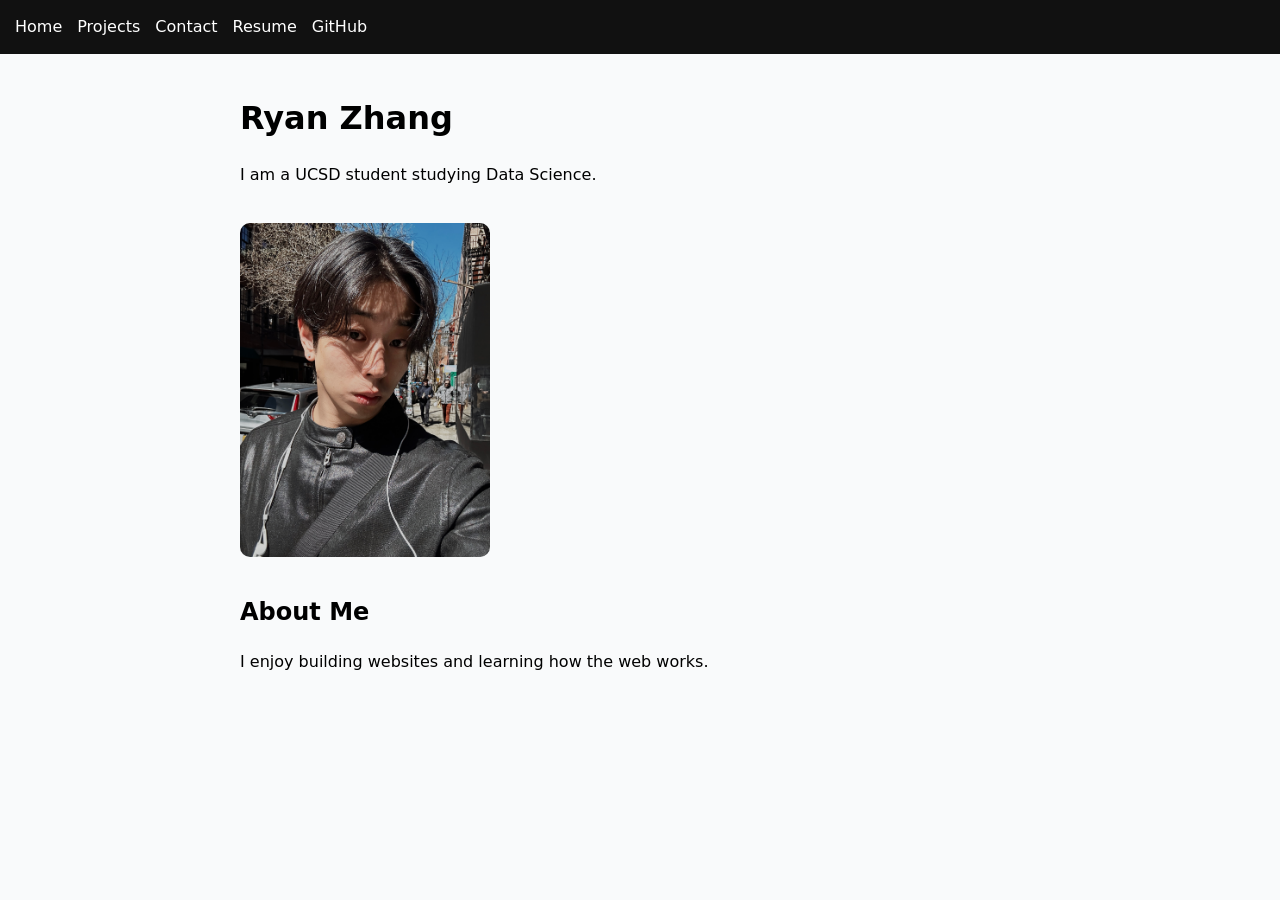
==== index.html @ 3e46cc7a "Initial portfolio commit" ====
<!DOCTYPE html>
<html lang="en">
<head>
  <meta charset="UTF-8">
  <title>Your Name: Personal Site</title>
  <link rel="stylesheet" href="style.css">
</head>

<body>

<nav>
  <a href="index.html">Home</a>
  <a href="projects/">Projects</a>
  <a href="contact/">Contact</a>
  <a href="resume/">Resume</a>
  <a href="https://github.com/RyanZhang0821" target="_blank">
    GitHub
  </a>
</nav>

<main>
  <h1>Ryan Zhang</h1>
  <p>I am a UCSD student studying Data Science.</p>

  <img src="images/photo.jpg" alt="Photo of me" width="250">

  <section>
    <h2>About Me</h2>
    <p>I enjoy building websites and learning how the web works.</p>
  </section>
</main>

</body>
</html>
---- style.css ----
body {
  font: 100%/1.5 system-ui;
  margin: 0;
  background-color: #f9fafb;
}

nav {
  display: flex;
  gap: 15px;
  padding: 15px;
  background: #111;
}

nav a {
  color: white;
  text-decoration: none;
}

main {
  max-width: 800px;
  margin: 40px auto;
  padding: 0 20px;
}

img {
  max-width: 100%;
  border-radius: 10px;
  margin-top: 20px;
}

section {
  margin-top: 30px;
}

form {
  display: flex;
  flex-direction: column;
  gap: 10px;
}

input, textarea {
  padding: 8px;
}

button {
  padding: 10px;
  background: black;
  color: white;
  border: none;
}
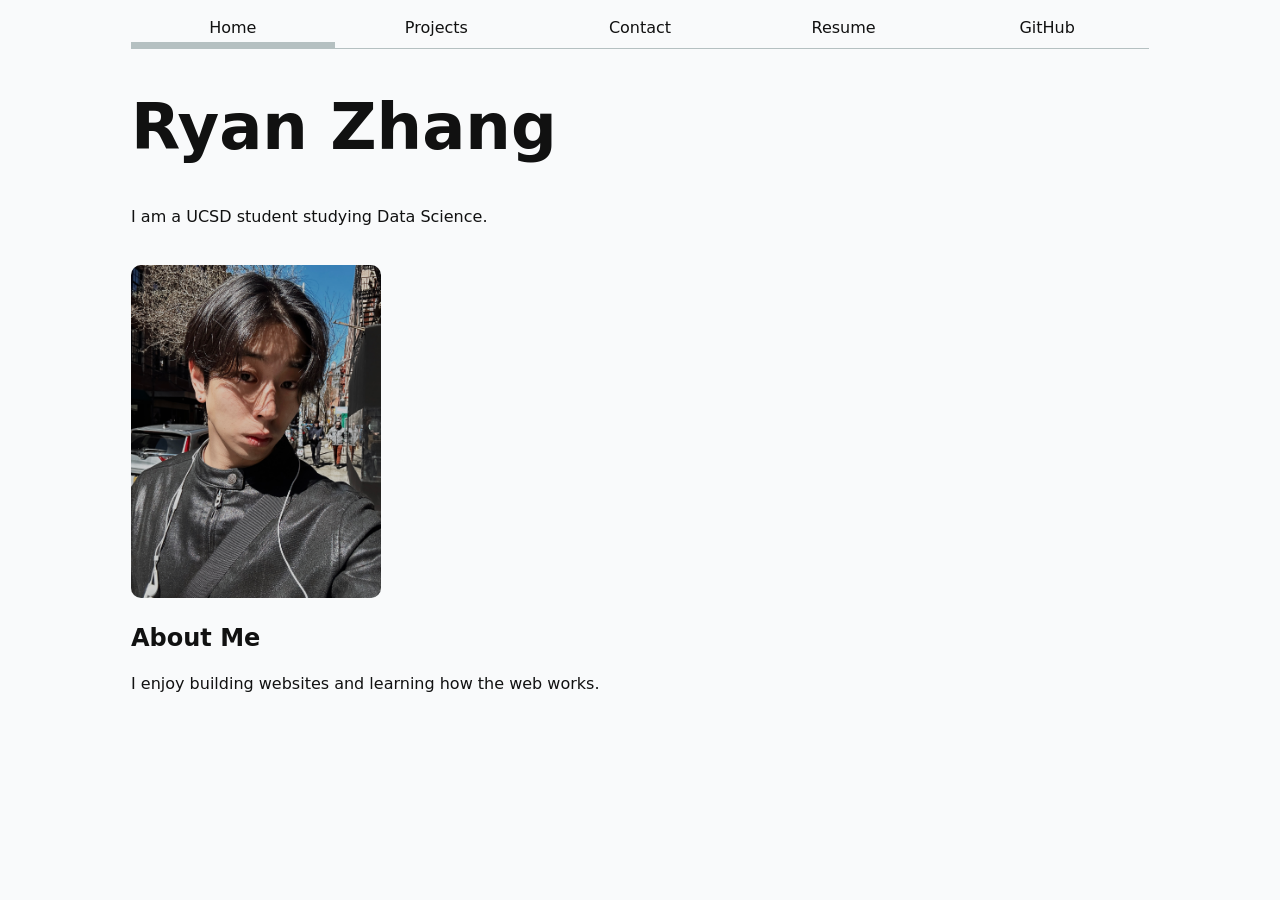
==== commit 3c7a028a: "lab 02 v.1" ====
--- a/index.html
+++ b/index.html
@@ -2,20 +2,18 @@
 <html lang="en">
 <head>
   <meta charset="UTF-8">
-  <title>Your Name: Personal Site</title>
+  <title>Home - Ryan Zhang</title>
   <link rel="stylesheet" href="style.css">
 </head>
 
 <body>
 
 <nav>
-  <a href="index.html">Home</a>
+  <a href="index.html" class="current">Home</a>
   <a href="projects/">Projects</a>
   <a href="contact/">Contact</a>
   <a href="resume/">Resume</a>
-  <a href="https://github.com/RyanZhang0821" target="_blank">
-    GitHub
-  </a>
+  <a href="https://github.com/RyanZhang0821" target="_blank">GitHub</a>
 </nav>
 
 <main>
--- a/style.css
+++ b/style.css
@@ -1,25 +1,75 @@
+/* Step 2.4: Accent Color Setup */
+html {
+  /* Define an accent color for your website [cite: 456] */
+  --color-accent: oklch(65% 50% 0);
+  /* Make the custom property available to the entire document [cite: 457, 459] */
+  accent-color: var(--color-accent);
+}
+
 body {
   font: 100%/1.5 system-ui;
-  margin: 0;
   background-color: #f9fafb;
+  color: #111;
+  /* Step 1: Prevent content from getting too wide [cite: 338] */
+  max-width: 100ch;
+  /* Center the content by specifying a lower bound for margin [cite: 380, 412, 413] */
+  margin-inline: max(1em, (100% - 100ch) / 2);
 }
 
+/* Step 4.4: Typography enhancements */
+h1 {
+  /* Make the heading significantly larger for contrast [cite: 619, 620] */
+  font-size: 400%;
+}
+
+h1, h2, h3, h4, h5, h6 {
+  /* Provide good defaults for line-height and prevent uneven lines [cite: 621] */
+  line-height: 1.1;
+  text-wrap: balance;
+}
+
+/* Step 2: Styling the navigation bar */
 nav {
+  /* Use Flexbox to control the layout [cite: 424, 425] */
   display: flex;
-  gap: 15px;
-  padding: 15px;
-  background: #111;
+  /* Apply margin-bottom to separate it from the content below [cite: 440] */
+  margin-bottom: 2em;
+  /* Apply a bottom border to visually separate it [cite: 441, 442] */
+  border-bottom: 1px solid oklch(80% 3% 200);
+}
+
+nav ul {
+  /* Prevent lists from having styling of their own [cite: 417] */
+  display: contents; 
 }
 
 nav a {
-  color: white;
+  /* Make links take up the same amount of space [cite: 426] */
+  flex: 1;
+  /* Remove the underline from links [cite: 437] */
   text-decoration: none;
+  /* Make links use the same text color as their parent element [cite: 438] */
+  color: inherit;
+  /* Center the text in its box [cite: 439] */
+  text-align: center;
+  /* Give each link some spacing [cite: 440] */
+  padding: 0.5em;
 }
 
-main {
-  max-width: 800px;
-  margin: 40px auto;
-  padding: 0 20px;
+/* Step 2.3 & 2.4: Current page and hover styles */
+nav a.current {
+  /* Give the current page link a thick bottom border [cite: 445] */
+  border-bottom: 0.4em solid oklch(80% 3% 200);
+  /* Counter the increase in height by reducing padding-bottom [cite: 446] */
+  padding-bottom: 0.1em;
+}
+
+nav a:hover {
+  /* Use the accent color to style hovered navigation links [cite: 460, 461] */
+  border-bottom: 0.4em solid var(--color-accent);
+  padding-bottom: 0.1em;
+  /* Apply a light color with the same hue for the background [cite: 463, 464] */
+  background-color: oklch(from var(--color-accent) 95% 5% h);
 }
 
 img {
@@ -28,23 +78,64 @@
   margin-top: 20px;
 }
 
-section {
-  margin-top: 30px;
+/* Step 3: Contact form layout */
+input, textarea, button {
+  /* Integrate typography by using the same font as the page [cite: 491, 493] */
+  font: inherit; 
 }
 
 form {
-  display: flex;
-  flex-direction: column;
-  gap: 10px;
+  /* Define a grid container for the form [cite: 531, 533] */
+  display: grid;
+  /* Define columns where one is auto and the other takes remaining space [cite: 536, 537] */
+  grid-template-columns: auto 1fr;
+  /* Add spacing between the form controls [cite: 554] */
+  gap: 1em;
 }
 
-input, textarea {
-  padding: 8px;
+label {
+  /* Make the labels grid containers themselves [cite: 551] */
+  display: grid;
+  /* Make their grid a subset of the form grid [cite: 551] */
+  grid-template-columns: subgrid;
+  /* Make the labels span a whole row [cite: 552, 553] */
+  grid-column: 1 / -1;
 }
 
 button {
+  /* Make the submit button span a whole row [cite: 552, 553] */
+  grid-column: 1 / -1;
   padding: 10px;
-  background: black;
+  background: #111;
   color: white;
   border: none;
+  border-radius: 5px;
+  cursor: pointer;
+}
+
+button:hover {
+  background: var(--color-accent);
+}
+
+/* Step 4: Projects Page Layout */
+.projects {
+  /* Lay out the projects in a grid [cite: 576, 577] */
+  display: grid;
+  /* Use a flexible number of columns that adapt to viewport width [cite: 576, 578] */
+  grid-template-columns: repeat(auto-fill, minmax(15em, 1fr));
+  /* Space out the elements nicely [cite: 616] */
+  gap: 1em; 
+}
+
+.projects article {
+  display: grid;
+  /* Align contents across columns [cite: 611, 612] */
+  grid-template-rows: subgrid;
+  /* Declare that each article should span 3 rows [cite: 613, 614] */
+  grid-row: span 3;
+}
+
+.projects h2 {
+  /* Avoid excessive spacing [cite: 615] */
+  margin: 0;
 }
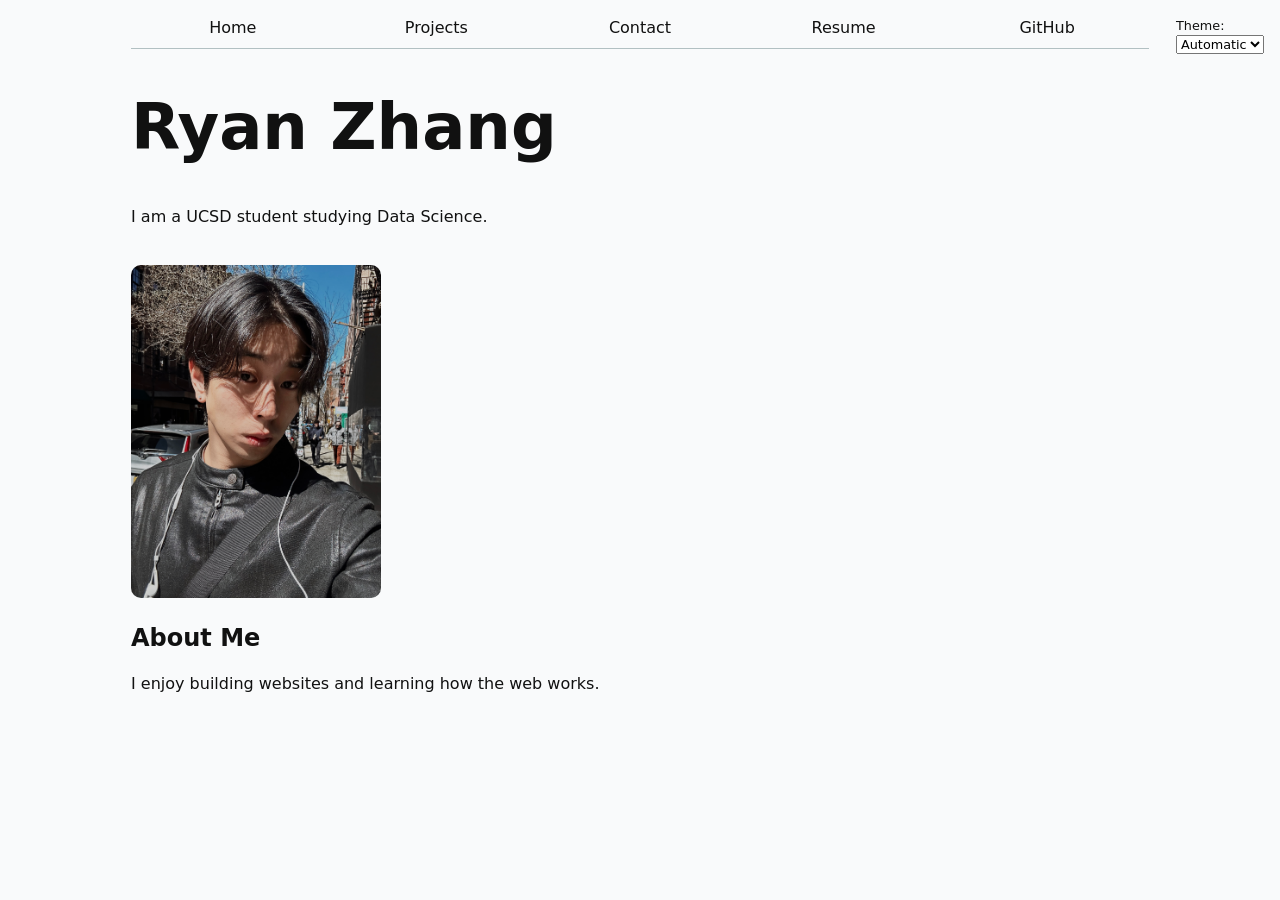
==== commit 8f94c102: "lab 3" ====
--- a/index.html
+++ b/index.html
@@ -4,17 +4,10 @@
   <meta charset="UTF-8">
   <title>Home - Ryan Zhang</title>
   <link rel="stylesheet" href="style.css">
+  <script type="module" src="global.js"></script>
 </head>
 
 <body>
-
-<nav>
-  <a href="index.html" class="current">Home</a>
-  <a href="projects/">Projects</a>
-  <a href="contact/">Contact</a>
-  <a href="resume/">Resume</a>
-  <a href="https://github.com/RyanZhang0821" target="_blank">GitHub</a>
-</nav>
 
 <main>
   <h1>Ryan Zhang</h1>
--- a/style.css
+++ b/style.css
@@ -1,8 +1,10 @@
-/* Step 2.4: Accent Color Setup */
+/* Step 2.4 & 4.1: Accent Color and Theme Setup */
 html {
-  /* Define an accent color for your website [cite: 456] */
+  /* Step 4.1: Tell the browser we support light and dark mode [cite: 214, 215] */
+  color-scheme: light dark;
+  /* Define an accent color for your website */
   --color-accent: oklch(65% 50% 0);
-  /* Make the custom property available to the entire document [cite: 457, 459] */
+  /* Make the custom property available to the entire document */
   accent-color: var(--color-accent);
 }
 
@@ -10,66 +12,77 @@
   font: 100%/1.5 system-ui;
   background-color: #f9fafb;
   color: #111;
-  /* Step 1: Prevent content from getting too wide [cite: 338] */
+  /* Step 1: Prevent content from getting too wide */
   max-width: 100ch;
-  /* Center the content by specifying a lower bound for margin [cite: 380, 412, 413] */
+  /* Center the content by specifying a lower bound for margin */
   margin-inline: max(1em, (100% - 100ch) / 2);
 }
 
 /* Step 4.4: Typography enhancements */
 h1 {
-  /* Make the heading significantly larger for contrast [cite: 619, 620] */
+  /* Make the heading significantly larger for contrast */
   font-size: 400%;
 }
 
 h1, h2, h3, h4, h5, h6 {
-  /* Provide good defaults for line-height and prevent uneven lines [cite: 621] */
+  /* Provide good defaults for line-height and prevent uneven lines */
   line-height: 1.1;
   text-wrap: balance;
 }
 
-/* Step 2: Styling the navigation bar */
+/* Step 2 & 4.1: Styling the navigation bar */
 nav {
-  /* Use Flexbox to control the layout [cite: 424, 425] */
+  /* Use Flexbox to control the layout */
   display: flex;
-  /* Apply margin-bottom to separate it from the content below [cite: 440] */
+  /* Apply margin-bottom to separate it from the content below */
   margin-bottom: 2em;
-  /* Apply a bottom border to visually separate it [cite: 441, 442] */
-  border-bottom: 1px solid oklch(80% 3% 200);
+  
+  /* Step 4.1: Adaptive border color for dark/light mode [cite: 236, 237] */
+  --border-color: oklch(50% 10% 200 / 40%);
+  border-bottom: 1px solid var(--border-color); /* [cite: 242, 243] */
 }
 
 nav ul {
-  /* Prevent lists from having styling of their own [cite: 417] */
+  /* Prevent lists from having styling of their own */
   display: contents; 
 }
 
 nav a {
-  /* Make links take up the same amount of space [cite: 426] */
+  /* Make links take up the same amount of space */
   flex: 1;
-  /* Remove the underline from links [cite: 437] */
+  /* Remove the underline from links */
   text-decoration: none;
-  /* Make links use the same text color as their parent element [cite: 438] */
+  /* Make links use the same text color as their parent element */
   color: inherit;
-  /* Center the text in its box [cite: 439] */
+  /* Center the text in its box */
   text-align: center;
-  /* Give each link some spacing [cite: 440] */
+  /* Give each link some spacing */
   padding: 0.5em;
 }
 
 /* Step 2.3 & 2.4: Current page and hover styles */
 nav a.current {
-  /* Give the current page link a thick bottom border [cite: 445] */
-  border-bottom: 0.4em solid oklch(80% 3% 200);
-  /* Counter the increase in height by reducing padding-bottom [cite: 446] */
+  /* Give the current page link a thick bottom border using the adaptive color [cite: 242, 243] */
+  border-bottom: 0.4em solid var(--border-color);
+  /* Counter the increase in height by reducing padding-bottom */
   padding-bottom: 0.1em;
 }
 
 nav a:hover {
-  /* Use the accent color to style hovered navigation links [cite: 460, 461] */
+  /* Use the accent color to style hovered navigation links */
   border-bottom: 0.4em solid var(--color-accent);
   padding-bottom: 0.1em;
-  /* Apply a light color with the same hue for the background [cite: 463, 464] */
-  background-color: oklch(from var(--color-accent) 95% 5% h);
+  /* Step 4.1: Mix background color with canvas color so it's readable in dark mode [cite: 267, 268] */
+  background-color: color-mix(in oklch, var(--color-accent), canvas 85%);
+}
+
+/* Step 4.3: Theme Switcher Placement [cite: 303, 304] */
+.color-scheme {
+  position: absolute; /* Take the element out of the normal document flow [cite: 305, 306] */
+  top: 1rem; /* Offset from top [cite: 307, 308] */
+  right: 1rem; /* Offset from right [cite: 307, 308] */
+  font-size: 80%; /* Make font smaller to be less prominent [cite: 309] */
+  font-family: inherit; /* Inherit font-family from the parent [cite: 309] */
 }
 
 img {
@@ -79,31 +92,31 @@
 }
 
 /* Step 3: Contact form layout */
-input, textarea, button {
-  /* Integrate typography by using the same font as the page [cite: 491, 493] */
+input, textarea, button, select {
+  /* Integrate typography by using the same font as the page */
   font: inherit; 
 }
 
 form {
-  /* Define a grid container for the form [cite: 531, 533] */
+  /* Define a grid container for the form */
   display: grid;
-  /* Define columns where one is auto and the other takes remaining space [cite: 536, 537] */
+  /* Define columns where one is auto and the other takes remaining space */
   grid-template-columns: auto 1fr;
-  /* Add spacing between the form controls [cite: 554] */
+  /* Add spacing between the form controls */
   gap: 1em;
 }
 
 label {
-  /* Make the labels grid containers themselves [cite: 551] */
+  /* Make the labels grid containers themselves */
   display: grid;
-  /* Make their grid a subset of the form grid [cite: 551] */
+  /* Make their grid a subset of the form grid */
   grid-template-columns: subgrid;
-  /* Make the labels span a whole row [cite: 552, 553] */
+  /* Make the labels span a whole row */
   grid-column: 1 / -1;
 }
 
 button {
-  /* Make the submit button span a whole row [cite: 552, 553] */
+  /* Make the submit button span a whole row */
   grid-column: 1 / -1;
   padding: 10px;
   background: #111;
@@ -119,23 +132,23 @@
 
 /* Step 4: Projects Page Layout */
 .projects {
-  /* Lay out the projects in a grid [cite: 576, 577] */
+  /* Lay out the projects in a grid */
   display: grid;
-  /* Use a flexible number of columns that adapt to viewport width [cite: 576, 578] */
+  /* Use a flexible number of columns that adapt to viewport width */
   grid-template-columns: repeat(auto-fill, minmax(15em, 1fr));
-  /* Space out the elements nicely [cite: 616] */
+  /* Space out the elements nicely */
   gap: 1em; 
 }
 
 .projects article {
   display: grid;
-  /* Align contents across columns [cite: 611, 612] */
+  /* Align contents across columns */
   grid-template-rows: subgrid;
-  /* Declare that each article should span 3 rows [cite: 613, 614] */
+  /* Declare that each article should span 3 rows */
   grid-row: span 3;
 }
 
 .projects h2 {
-  /* Avoid excessive spacing [cite: 615] */
+  /* Avoid excessive spacing */
   margin: 0;
 }
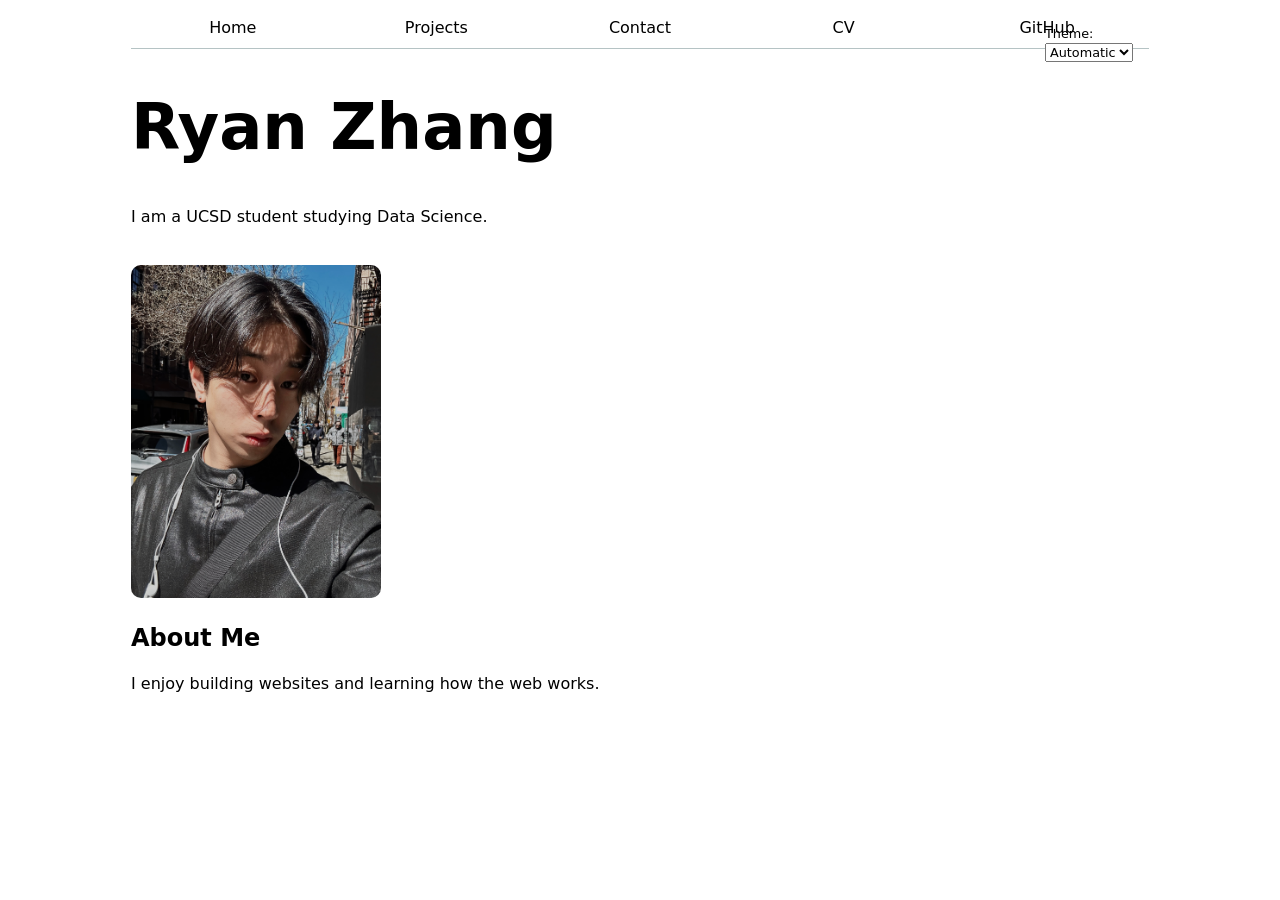
==== commit 0306dc1d: "update lab03" ====
--- a/index.html
+++ b/index.html
@@ -6,20 +6,15 @@
   <link rel="stylesheet" href="style.css">
   <script type="module" src="global.js"></script>
 </head>
-
 <body>
-
 <main>
   <h1>Ryan Zhang</h1>
   <p>I am a UCSD student studying Data Science.</p>
-
   <img src="images/photo.jpg" alt="Photo of me" width="250">
-
   <section>
     <h2>About Me</h2>
     <p>I enjoy building websites and learning how the web works.</p>
   </section>
 </main>
-
 </body>
 </html>
--- a/style.css
+++ b/style.css
@@ -1,88 +1,61 @@
-/* Step 2.4 & 4.1: Accent Color and Theme Setup */
 html {
-  /* Step 4.1: Tell the browser we support light and dark mode [cite: 214, 215] */
   color-scheme: light dark;
-  /* Define an accent color for your website */
   --color-accent: oklch(65% 50% 0);
-  /* Make the custom property available to the entire document */
   accent-color: var(--color-accent);
 }
 
 body {
   font: 100%/1.5 system-ui;
-  background-color: #f9fafb;
-  color: #111;
-  /* Step 1: Prevent content from getting too wide */
   max-width: 100ch;
-  /* Center the content by specifying a lower bound for margin */
   margin-inline: max(1em, (100% - 100ch) / 2);
+  position: relative;
 }
 
-/* Step 4.4: Typography enhancements */
 h1 {
-  /* Make the heading significantly larger for contrast */
   font-size: 400%;
 }
 
 h1, h2, h3, h4, h5, h6 {
-  /* Provide good defaults for line-height and prevent uneven lines */
   line-height: 1.1;
   text-wrap: balance;
 }
 
-/* Step 2 & 4.1: Styling the navigation bar */
 nav {
-  /* Use Flexbox to control the layout */
   display: flex;
-  /* Apply margin-bottom to separate it from the content below */
   margin-bottom: 2em;
-  
-  /* Step 4.1: Adaptive border color for dark/light mode [cite: 236, 237] */
   --border-color: oklch(50% 10% 200 / 40%);
-  border-bottom: 1px solid var(--border-color); /* [cite: 242, 243] */
+  border-bottom: 1px solid var(--border-color);
 }
 
 nav ul {
-  /* Prevent lists from having styling of their own */
-  display: contents; 
+  display: contents;
 }
 
 nav a {
-  /* Make links take up the same amount of space */
   flex: 1;
-  /* Remove the underline from links */
   text-decoration: none;
-  /* Make links use the same text color as their parent element */
   color: inherit;
-  /* Center the text in its box */
   text-align: center;
-  /* Give each link some spacing */
   padding: 0.5em;
 }
 
-/* Step 2.3 & 2.4: Current page and hover styles */
 nav a.current {
-  /* Give the current page link a thick bottom border using the adaptive color [cite: 242, 243] */
   border-bottom: 0.4em solid var(--border-color);
-  /* Counter the increase in height by reducing padding-bottom */
   padding-bottom: 0.1em;
 }
 
 nav a:hover {
-  /* Use the accent color to style hovered navigation links */
   border-bottom: 0.4em solid var(--color-accent);
   padding-bottom: 0.1em;
-  /* Step 4.1: Mix background color with canvas color so it's readable in dark mode [cite: 267, 268] */
   background-color: color-mix(in oklch, var(--color-accent), canvas 85%);
 }
 
-/* Step 4.3: Theme Switcher Placement [cite: 303, 304] */
 .color-scheme {
-  position: absolute; /* Take the element out of the normal document flow [cite: 305, 306] */
-  top: 1rem; /* Offset from top [cite: 307, 308] */
-  right: 1rem; /* Offset from right [cite: 307, 308] */
-  font-size: 80%; /* Make font smaller to be less prominent [cite: 309] */
-  font-family: inherit; /* Inherit font-family from the parent [cite: 309] */
+  position: absolute;
+  top: 1rem;
+  right: 1rem;
+  font-size: 80%;
+  font-family: inherit;
 }
 
 img {
@@ -91,64 +64,49 @@
   margin-top: 20px;
 }
 
-/* Step 3: Contact form layout */
 input, textarea, button, select {
-  /* Integrate typography by using the same font as the page */
-  font: inherit; 
+  font: inherit;
 }
 
 form {
-  /* Define a grid container for the form */
   display: grid;
-  /* Define columns where one is auto and the other takes remaining space */
   grid-template-columns: auto 1fr;
-  /* Add spacing between the form controls */
   gap: 1em;
 }
 
 label {
-  /* Make the labels grid containers themselves */
   display: grid;
-  /* Make their grid a subset of the form grid */
   grid-template-columns: subgrid;
-  /* Make the labels span a whole row */
   grid-column: 1 / -1;
 }
 
 button {
-  /* Make the submit button span a whole row */
   grid-column: 1 / -1;
   padding: 10px;
-  background: #111;
-  color: white;
+  background-color: canvastext;
+  color: canvas;
   border: none;
   border-radius: 5px;
   cursor: pointer;
 }
 
 button:hover {
-  background: var(--color-accent);
+  background-color: var(--color-accent);
+  color: canvas;
 }
 
-/* Step 4: Projects Page Layout */
 .projects {
-  /* Lay out the projects in a grid */
   display: grid;
-  /* Use a flexible number of columns that adapt to viewport width */
   grid-template-columns: repeat(auto-fill, minmax(15em, 1fr));
-  /* Space out the elements nicely */
-  gap: 1em; 
+  gap: 1em;
 }
 
 .projects article {
   display: grid;
-  /* Align contents across columns */
   grid-template-rows: subgrid;
-  /* Declare that each article should span 3 rows */
   grid-row: span 3;
 }
 
 .projects h2 {
-  /* Avoid excessive spacing */
   margin: 0;
 }
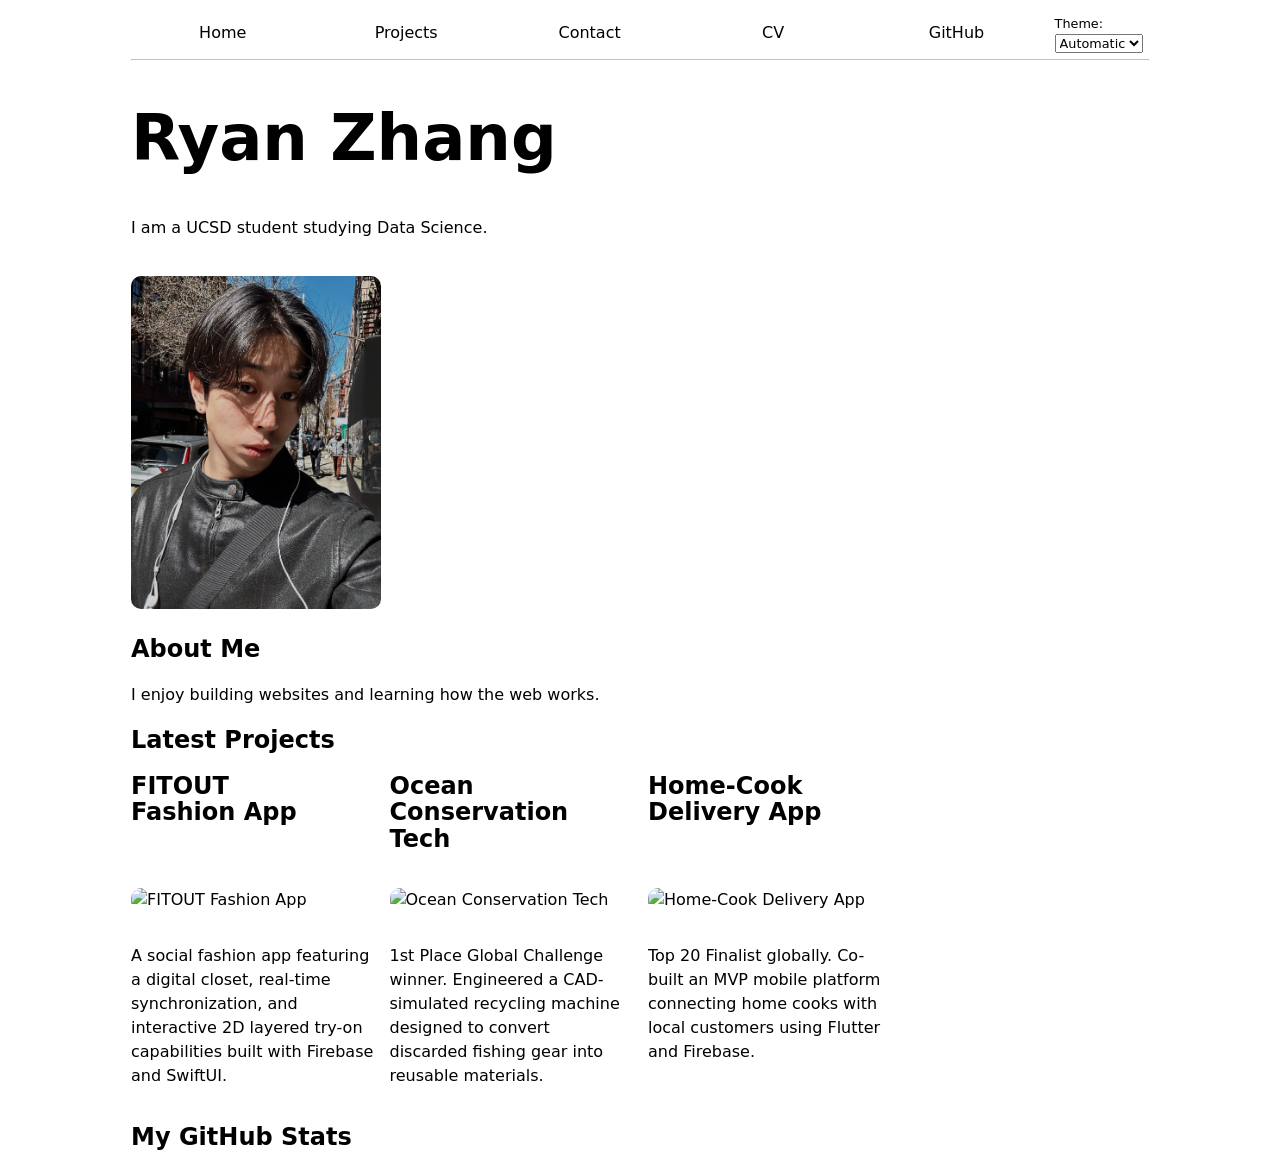
==== commit fedf3070: "Add project loading, GitHub stats, and expanded projects data - Export fetchJSON, renderProjects, fe" ====
--- a/index.html
+++ b/index.html
@@ -15,6 +15,15 @@
     <h2>About Me</h2>
     <p>I enjoy building websites and learning how the web works.</p>
   </section>
+  <section>
+    <h2>Latest Projects</h2>
+    <div class="projects"></div>
+  </section>
+  <section>
+    <h2>My GitHub Stats</h2>
+    <div id="profile-stats"></div>
+  </section>
 </main>
+<script type="module" src="index.js" defer></script>
 </body>
 </html>
--- a/style.css
+++ b/style.css
@@ -8,7 +8,6 @@
   font: 100%/1.5 system-ui;
   max-width: 100ch;
   margin-inline: max(1em, (100% - 100ch) / 2);
-  position: relative;
 }
 
 h1 {
@@ -22,6 +21,7 @@
 
 nav {
   display: flex;
+  align-items: center;
   margin-bottom: 2em;
   --border-color: oklch(50% 10% 200 / 40%);
   border-bottom: 1px solid var(--border-color);
@@ -50,12 +50,13 @@
   background-color: color-mix(in oklch, var(--color-accent), canvas 85%);
 }
 
+/* Theme switcher sits at the end of the nav bar */
 .color-scheme {
-  position: absolute;
-  top: 1rem;
-  right: 1rem;
+  margin-left: auto;
   font-size: 80%;
   font-family: inherit;
+  white-space: nowrap;
+  padding: 0.5em;
 }
 
 img {
